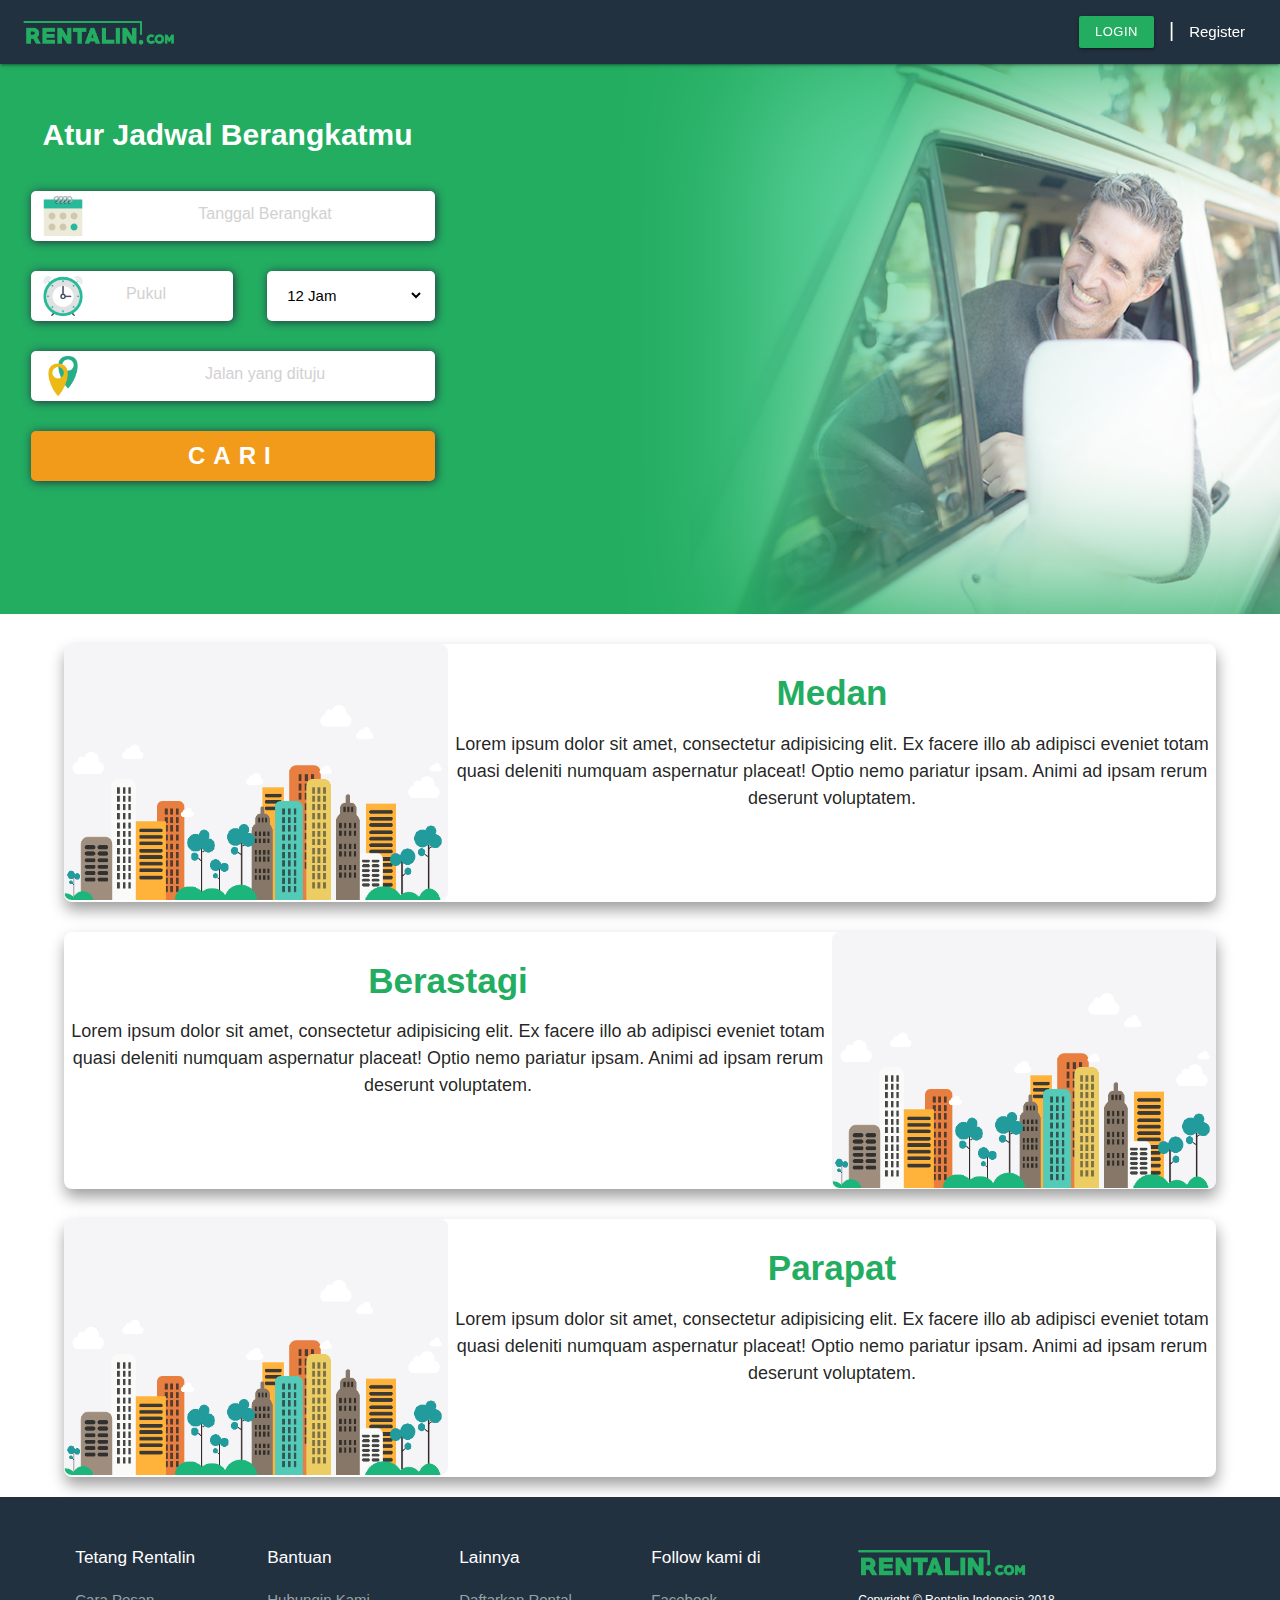
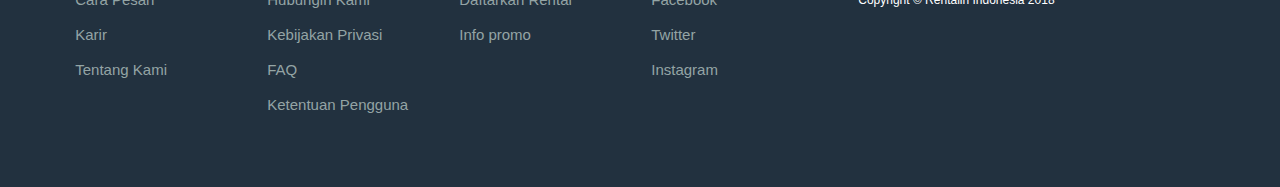
==== index.html @ c1181179 "Initial commit" ====
<!DOCTYPE html>
<html>
  <head>
    <!--Import Google Icon Font-->
    <link href="https://fonts.googleapis.com/icon?family=Material+Icons" rel="stylesheet">
    <!--Import materialize.css-->
    <link type="text/css" rel="stylesheet" href="css/materialize.css"  media="screen,projection"/>
    <link rel="stylesheet" href="style.css">
    <link rel="shortcut icon" href="img/favicon.jpg">
    <title>Selamat Datang Di Rentalin</title>
    <!--Let browser know website is optimized for mobile-->
    <meta name="viewport" content="width=device-width, initial-scale=1.0"/>
  </head>

  <body>

<!-- Navbar -->
    <div class="navbar-fixed">
        <nav class="header-color">
            <div class="nav-wrapper">
                <div class="container-navbar">
                <a href="index.html" class="brand-logo"><img src="img/logo.png" class="logo"></a>
                    <ul class="right hide-on-med-and-down">
                        <li><a class="waves-effect waves-light btn-small modal-trigger" href="#modal1">LOGIN</a></li>
                        <li class="batas-nav">|</li>
                        <li><a href="badges.html">Register</a></li>
                    </ul>
                </div>
                <a href="#" data-target="mobile-nav" class="sidenav-trigger"><i class="material-icons">menu</i></a>
            </div>
        </nav>
    </div>

        <ul class="sidenav" id="mobile-nav">
            <li><a href="#modal1" class="modal-trigger">Login</a></li>
            <li><a href="#">Register</a></li>
        </ul>

        
<!-- Modal Structure -->
        <div id="modal1" class="modal modal-modif">
            <div class="modal-content">
                <h4>Login</h4>
                <form action="">
                        <div class="row">
                                <div class="col s12">
                                  <div class="row">
                                    <div class="input-field col s12">
                                      <input type="email" id="email-input" class="autocomplete">
                                      <label for="email-input">Username</label>
                                    </div>
                                    <div class="input-field col s12">
                                      <input type="password" id="password-input" class="autocomplete">
                                      <label for="password-input">Password</label>
                                    </div>
                                  </div>
                                </div>
                              </div>
                              <div class="modal-footer">
                                    <a href="#" class="modal-close waves-effect waves-green btn-flat" name="action">Login</a>
                                </div>
                </form>
            </div>

        </div>

<!-- Banner -->
        <div class="banner">
            <form action="">
                <div class="row">
                    <div class="col s12 m5 l4">
                        <div class="form-cari">
                            <div class="slogan col s12">
                                <h3 class="slogannya">Atur Jadwal Berangkatmu</h3>
                            </div>
                            <div class="input input-tanggal col s12 m12 l12 xl12">
                                    <img src="img/calender.png" class="icon">
                                    <input type="text" placeholder="Tanggal Berangkat" class="datepicker col s7 offset-s2">
                            </div>
                            <div class="input input-jam col s6 m6 l6 xl6">
                                    <img src="img/clock.png" class="icon">
                                    <input type="text" placeholder="Pukul"class="timepicker col s5 xl8 offset-s1">
                            </div>
                            <div class="input input-hari col s5 m5 l5 xl5 offset-s1 offset-m1 offset-l1 offset-xl1">
                                    <select class="browser-default">
                                    <option value="1">12 Jam</option>
                                    <option value="2">24 jam</option>
                                    </select>
                            </div>
                            <div class="input input-lokasi col s12 m12 l12 xl12">
                                    <img src="img/location.png" class="icon">
                                    <input type="text" placeholder="Jalan yang dituju" class="col s7 offset-s2 validate">
                            </div>
                            <button class="btn waves-effect waves-light col s12" type="submit" name="action">CARI
                                </button>
                        </div>
                    </div>
                </div>
            </form>
        </div>

<!-- Information -->

        <div class="container-info cf">
            <div class="row row-warna center">
                <div class="gambar-info col s12 m4">
                    <img class="responsive-img" src="img/city.png" alt="">
                </div>
                <div class="isi">
                <h4>Medan</h4>
                <p>Lorem ipsum dolor sit amet, consectetur adipisicing elit. Ex facere illo ab adipisci eveniet totam quasi deleniti numquam aspernatur placeat! Optio nemo pariatur ipsam. Animi ad ipsam rerum deserunt voluptatem.</p>
                </div>
            </div>
            <div class="row row-warna center">
                <div class="gambar-info col s12 m4 right">
                    <img class="responsive-img" src="img/city.png" alt="">
                </div>
                <div class="isi">
                <h4>Berastagi</h4>
                <p>Lorem ipsum dolor sit amet, consectetur adipisicing elit. Ex facere illo ab adipisci eveniet totam quasi deleniti numquam aspernatur placeat! Optio nemo pariatur ipsam. Animi ad ipsam rerum deserunt voluptatem.</p>
                </div>
            </div>
            <div class="row row-warna center">
                <div class="gambar-info col s12 m4">
                    <img class="responsive-img" src="img/city.png" alt="">
                </div>
                <div class="isi">
                <h4>Parapat</h4>
                <p>Lorem ipsum dolor sit amet, consectetur adipisicing elit. Ex facere illo ab adipisci eveniet totam quasi deleniti numquam aspernatur placeat! Optio nemo pariatur ipsam. Animi ad ipsam rerum deserunt voluptatem.</p>
                </div>
            </div>
        </div>


<!-- footer -->
        <footer class="footer-color">
            <div class="container-footer">
                <div class="row">
                    <div class="list col s5 m2 xl2">
                        <h6>Tetang Rentalin</h6>
                        <ul>
                            <li><a href="">Cara Pesan</a></li>
                            <li><a href="">Karir</a></li>
                            <li><a href="">Tentang Kami</a></li>
                        </ul>
                    </div>
                    <div class="list col s5 m2 xl2">
                        <h6>Bantuan</h6>
                        <ul>
                            <li><a href="">Hubungin Kami</a></li>
                            <li><a href="">Kebijakan Privasi</a></li>
                            <li><a href="">FAQ</a></li>
                            <li><a href="">Ketentuan Pengguna</a></li>
                        </ul>
                    </div>
                    <div class="list col s5 m2 xl2">
                        <h6>Lainnya</h6>
                        <ul>
                            <li><a href="">Daftarkan Rental</a></li>
                            <li><a href="">Info promo</a></li>
                        </ul>
                    </div>
                    <div class="list col s5 m2 xl2">
                        <h6>Follow kami di</h6>
                        <ul>
                            <li><a href="">Facebook</a></li>
                            <li><a href="">Twitter</a></li>
                            <li><a href="">Instagram</a></li>
                        </ul>
                    </div>
                    <div class="list col s5 m3 xl3">
                    <img src="img/logo.png" alt="">
                    <div class="copyright">Copyright &copy; Rentalin Indonesia 2018</div>
                    </div>
                </div>
            </div>
        </footer>





    
    <!--JavaScript at end of body for optimized loading-->
    <script type="text/javascript" src="js/materialize.js"></script>
    <script>
        const sideNav = document.querySelectorAll('.sidenav');
        M.Sidenav.init(sideNav);

        const modals = document.querySelectorAll('.modal');
        M.Modal.init(modals);

        const datePicker = document.querySelectorAll('.datepicker');
        M.Datepicker.init(datePicker);

        const timePicker = document.querySelectorAll('.timepicker');
        M.Timepicker.init(timePicker);
    </script>
  </body>
</html>
---- style.css ----
/**
 * For modern browsers
 * 1. The space content is one way to avoid an Opera bug when the
 *    contenteditable attribute is included anywhere else in the document.
 *    Otherwise it causes space to appear at the top and bottom of elements
 *    that are clearfixed.
 * 2. The use of `table` rather than `block` is only necessary if using
 *    `:before` to contain the top-margins of child elements.
 */
 .cf:before,
 .cf:after {
     content: " "; /* 1 */
     display: table; /* 2 */
 }
 
 .cf:after {
     clear: both;
 }
 
 /**
  * For IE 6/7 only
  * Include this rule to trigger hasLayout and contain floats.
  */
 .cf {
     *zoom: 1;
 }

@media (min-width: 720px) {
    .form-cari {
        margin-left: 20px;
    }
  }

  @media (max-width: 640px){
      .modal-modif {
          width: 70% !important;
      }

      .row-warna p {
          padding-right: 10px !important;
          padding-left: 10px !important;
      }

      .row-warna h4 {
        padding-top: 50px;
        margin-right: 0px !important;
      }
  }

  @media (max-width: 840px){
    .modal-modif {
        width: 70% !important;
      }
  }

.header-color {
    background-color: #22313f
}

.container-navbar {
    padding-left: 20px;
    padding-right: 20px;
}

.material-icons {
    color: #23ad61;
}

.logo {
    width: 180px;
    margin-left: -10px;
}

.btn-small {
    background-color: #23ad61;
}

.btn-small:hover{
    background-color: #2acb72;
}

.batas-nav {
    font-size: 20px;
    line-height: 60px;
}

.banner {
    background-image: url(img/Banner.png);
    width: 100%;
    height: 550px;
    background-size: cover;
    background-repeat: no-repeat;
    background-position: left;
}

.form-cari {
    margin-top: 25px;
    height: 500px;
    width: 100%;
    border-radius: 5px;
}

.slogan h3{
    font-size: 30px;
    font-weight: bold;
    color: #fff;
    margin-bottom: 40px;
}

.input {
    margin-bottom: 30px;
}

.input-tanggal {
    background-color: #fff;
    height: 50px;
    width: 100%;
    border-radius: 5px;
    box-shadow: 1px 1px 10px #22313f;
}

.input-jam {
    background-color: #fff;
    height: 50px;
    width: 100%;
    border-radius: 5px;
    box-shadow: 1px 1px 10px #22313f;
}

.input-hari {
    background-color: #fff;
    height: 50px;
    width: 100%;
    border-radius: 5px;
    box-shadow: 1px 1px 10px #22313f;
}

.input-lokasi {
    background-color: #fff;
    height: 50px;
    width: 100%;
    border-radius: 5px;
    box-shadow: 1px 1px 10px #22313f;
}

.icon {
    margin-top: 5px;
    width: 40px;
    float: left;
    margin-right: 2%;
}

.browser-default {
    margin-top: 2px;
    width: 100%;
    border: none;   
}

.input input{
    text-align: center;
    border-bottom: none !important;
}

.browser-default:hover {
    border: none;   
}

.datepicker-date-display {
    background-color: #23ad61;
}

.timepicker-digital-display {
    background-color: #23ad61'
}


.btn {
    letter-spacing: 8px;
    height: 50px; 
    background-color: #f29b1a;
    font-size: 24px;
    font-weight: bolder;
    border-radius: 5px;
    box-shadow: 1px 1px 10px #22313f;
}

.btn:hover {
    background-color: #f8c92b;
}

.input-field input{
    text-align: left;
    border-bottom: 1px solid #9e9e9e;
}

.modal-modif {
    display: none;
    position: fixed;
    left: 0;
    right: 0;
    background-color: #fafafa;
    padding: 0;
    max-height: 70%;
    width: 25%;
    margin: auto;
    overflow-y: auto;
    border-radius: 2px;
    will-change: top, opacity;
  }

  .modal-footer .btn-flat {
      background-color: #23ad61;
  }

  .container-info {
      padding-left: 5%;
      padding-right: 5%;
  }


  .gambar-info img {
      margin-bottom: -5px;
      border-radius: 8px;
  }

  .row-warna {
      margin-top: 30px;
      box-shadow: 1px 8px 15px #9e9e9e;
      width: 100%;
      height: auto;
      border-radius: 8px;
      padding: 0;
  }

  .row .gambar-info  {
      padding: 0 0 !important;
  }

  .row-warna h4 {

  }

  .isi h4{
    font-size:35px; 
    font-weight: bold;
    padding-top: 30px;
    color: #23ad61;
}

  .isi p{
      font-size:18px; 
  }

.container-footer {
    padding-left: 5%;
    padding-right: 5%;
}

.footer-color {
    background-color: #22313f;
    padding-top: 40px;
    padding-bottom: 50px;
    color: #fff
}

.footer-color ul li a {
    color: #94a4a5;
    line-height: 35px;
}

.footer-color ul li a:hover {
    color: #fff;
}

.footer-color .row {
    margin-bottom: 0px;
}

  .list img {
      margin-top: -10px;
      width: 200px;
  }

  .copyright {
      font-size: 12px;
      font-weight: lighter;
      margin-left: 15px;
      margin-top: -20px;
  }
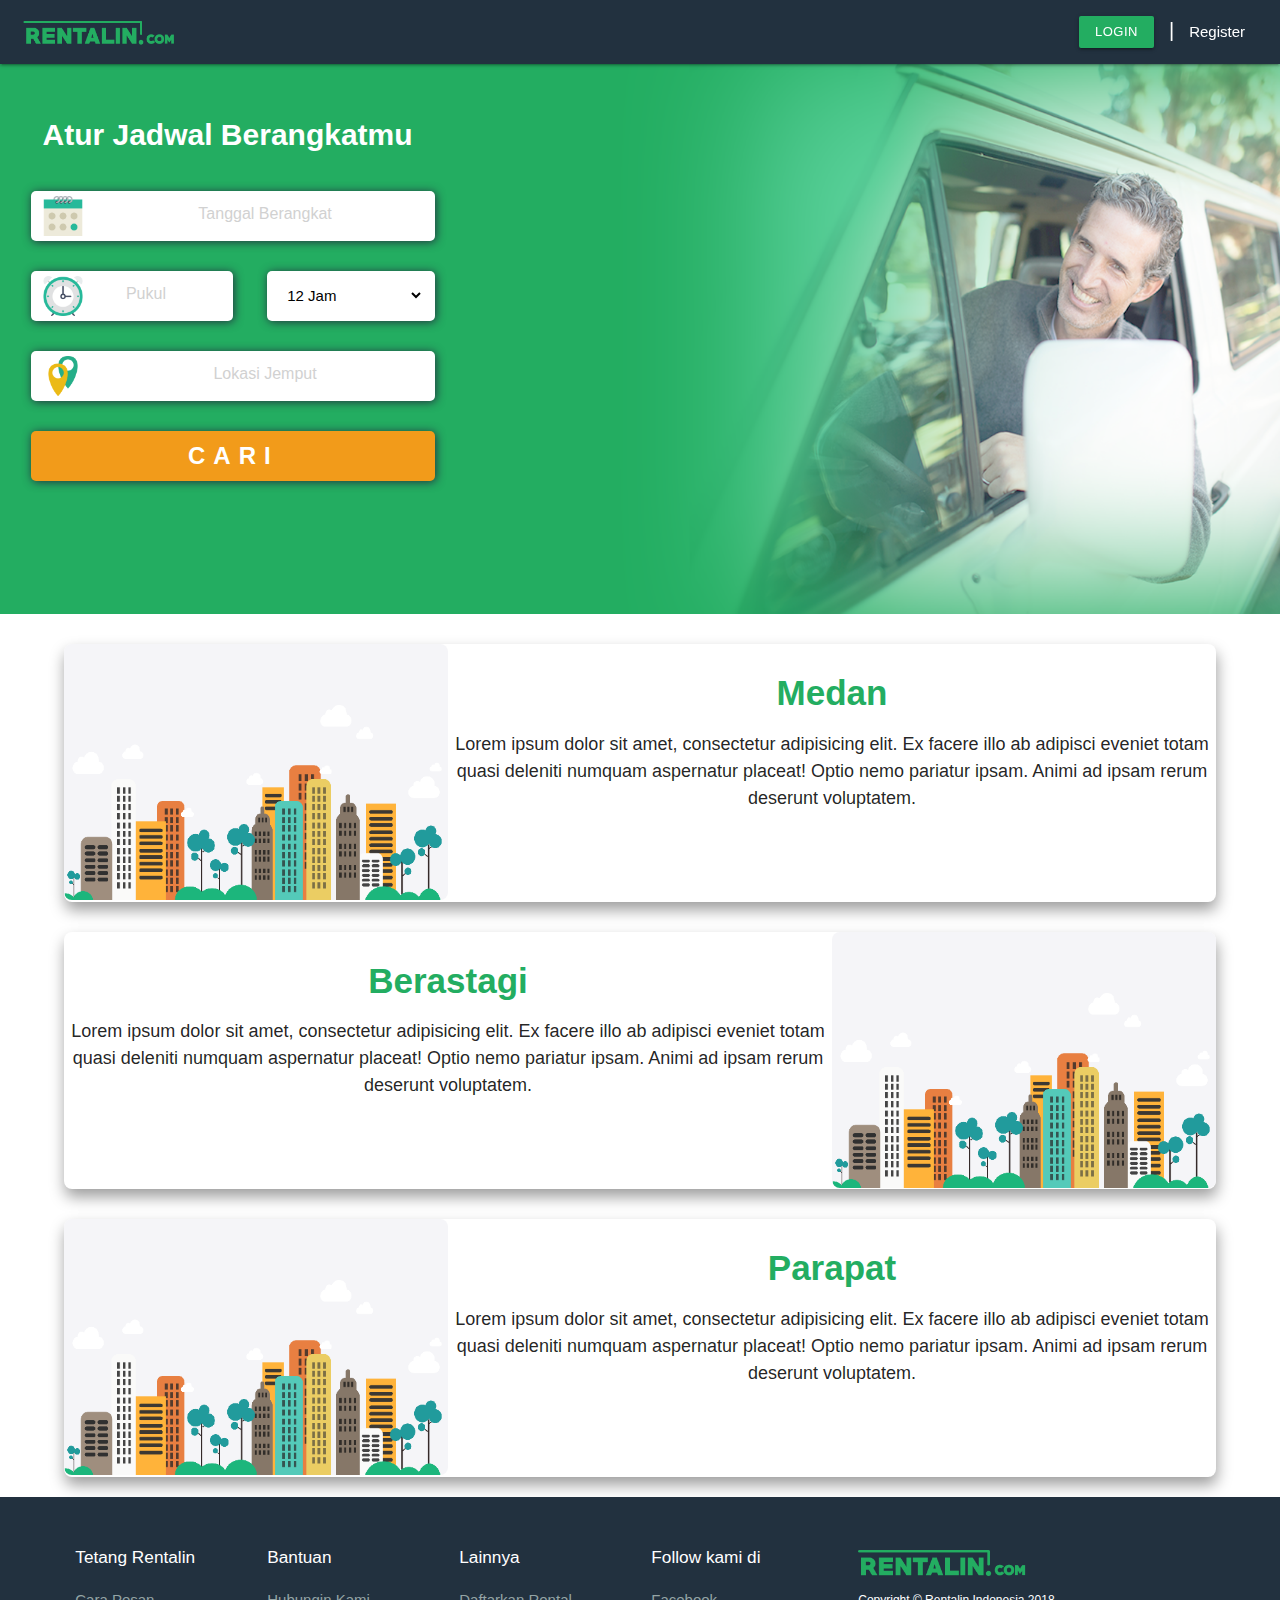
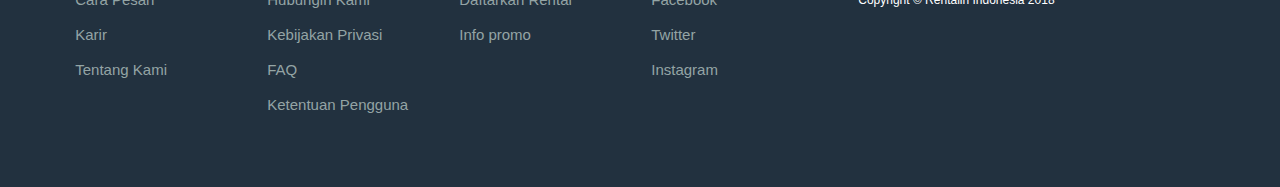
==== commit 5a6a8050: "Initial commit" ====
--- a/index.html
+++ b/index.html
@@ -20,7 +20,7 @@
             <div class="nav-wrapper">
                 <div class="container-navbar">
                 <a href="index.html" class="brand-logo"><img src="img/logo.png" class="logo"></a>
-                    <ul class="right hide-on-med-and-down">
+                    <ul class="right tbl-login hide-on-med-and-down">
                         <li><a class="waves-effect waves-light btn-small modal-trigger" href="#modal1">LOGIN</a></li>
                         <li class="batas-nav">|</li>
                         <li><a href="badges.html">Register</a></li>
@@ -66,7 +66,7 @@
 
 <!-- Banner -->
         <div class="banner">
-            <form action="">
+            <form action="orderan.html">
                 <div class="row">
                     <div class="col s12 m5 l4">
                         <div class="form-cari">
@@ -75,23 +75,23 @@
                             </div>
                             <div class="input input-tanggal col s12 m12 l12 xl12">
                                     <img src="img/calender.png" class="icon">
-                                    <input type="text" placeholder="Tanggal Berangkat" class="datepicker col s7 offset-s2">
+                                    <input type="text" placeholder="Tanggal Berangkat" class="datepicker col s7 offset-s2" id="tanggal">
                             </div>
                             <div class="input input-jam col s6 m6 l6 xl6">
                                     <img src="img/clock.png" class="icon">
-                                    <input type="text" placeholder="Pukul"class="timepicker col s5 xl8 offset-s1">
+                                    <input type="text" placeholder="Pukul"class="timepicker col s5 xl8 offset-s1" id="jam">
                             </div>
                             <div class="input input-hari col s5 m5 l5 xl5 offset-s1 offset-m1 offset-l1 offset-xl1">
-                                    <select class="browser-default">
+                                    <select class="browser-default" id="hari">
                                     <option value="1">12 Jam</option>
                                     <option value="2">24 jam</option>
                                     </select>
                             </div>
                             <div class="input input-lokasi col s12 m12 l12 xl12">
                                     <img src="img/location.png" class="icon">
-                                    <input type="text" placeholder="Jalan yang dituju" class="col s7 offset-s2 validate">
-                            </div>
-                            <button class="btn waves-effect waves-light col s12" type="submit" name="action">CARI
+                                    <input type="text" placeholder="Lokasi Jemput" class="col s7 offset-s2 validate" id="lokasi">
+                            </div>
+                            <button class="btn waves-effect waves-light col s12" type="submit" type="submit" onclick="daftarRental()">CARI
                                 </button>
                         </div>
                     </div>
@@ -99,8 +99,8 @@
             </form>
         </div>
 
+
 <!-- Information -->
-
         <div class="container-info cf">
             <div class="row row-warna center">
                 <div class="gambar-info col s12 m4">
@@ -196,5 +196,6 @@
         const timePicker = document.querySelectorAll('.timepicker');
         M.Timepicker.init(timePicker);
     </script>
+
   </body>
 </html>
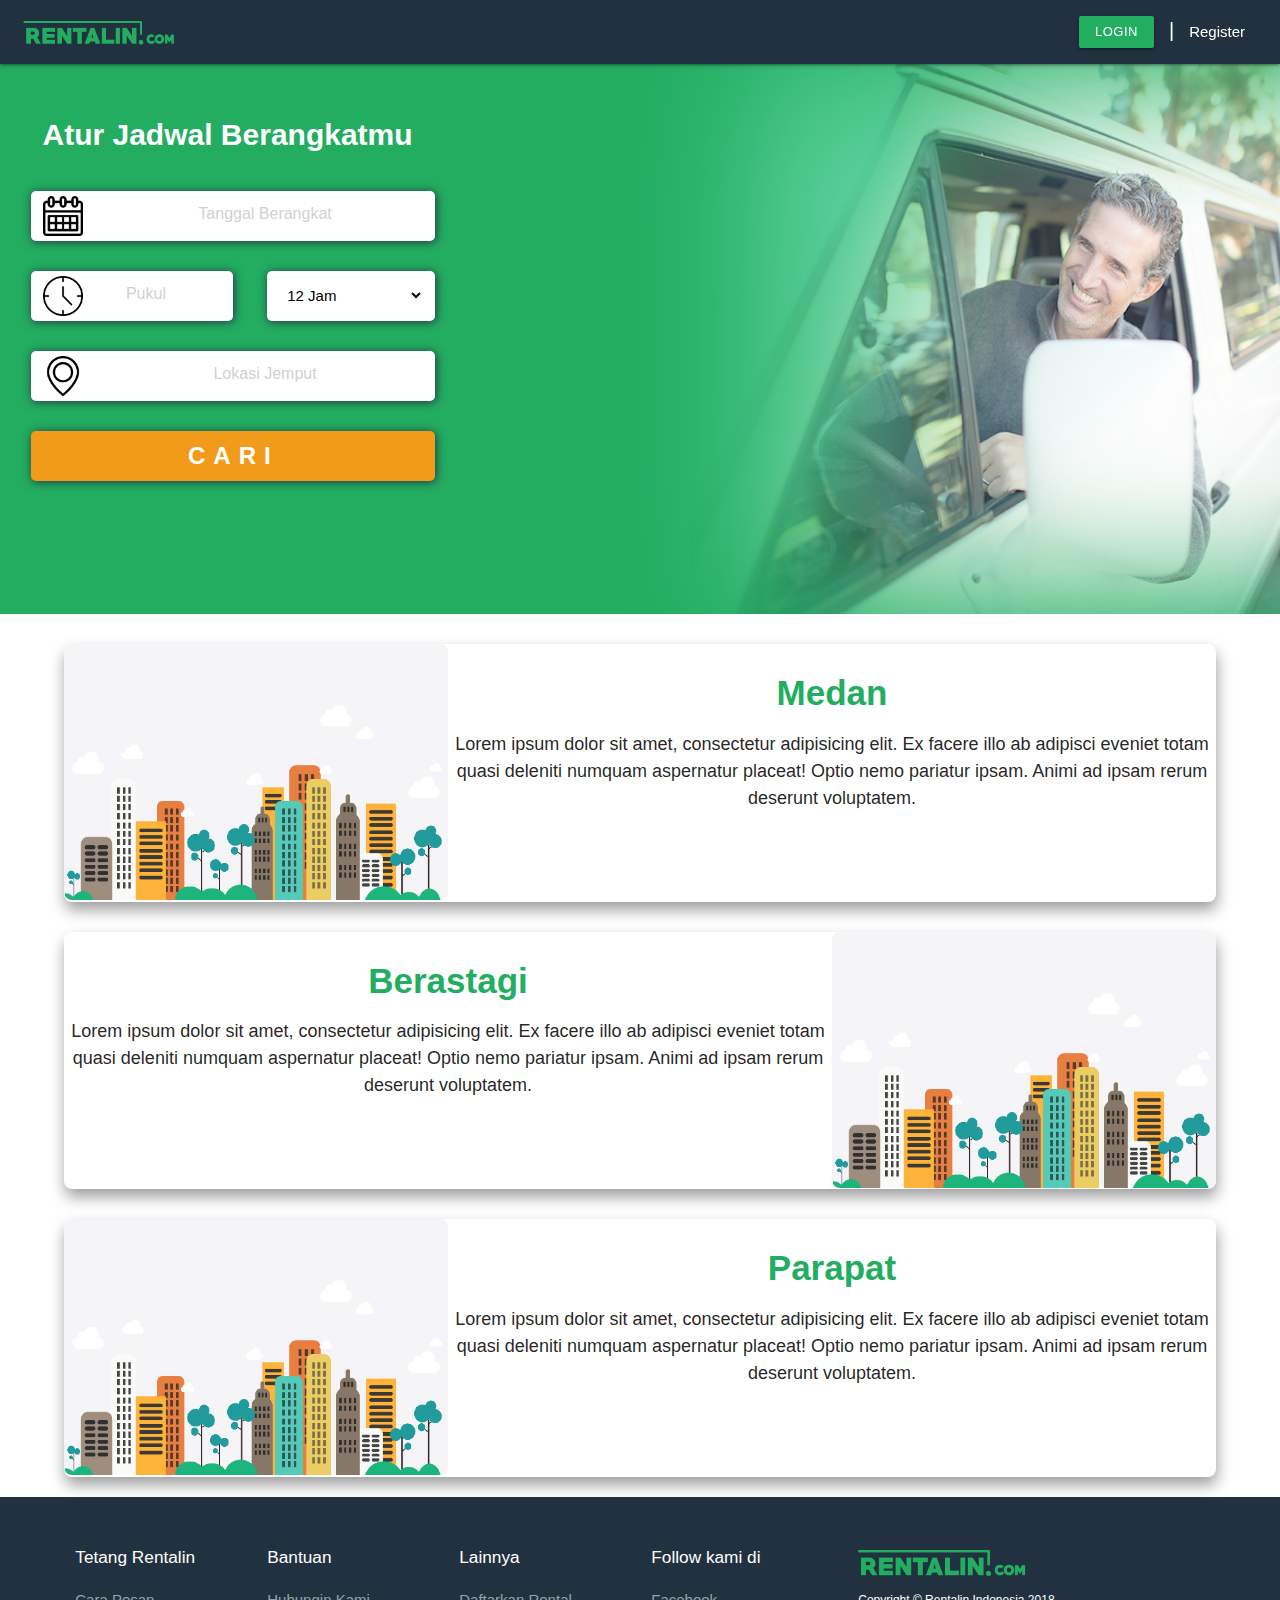
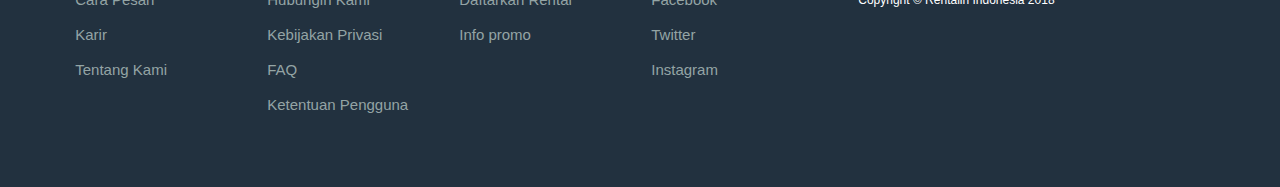
==== commit edcb9a89: "Initial commit" ====
--- a/index.html
+++ b/index.html
@@ -74,7 +74,7 @@
                                 <h3 class="slogannya">Atur Jadwal Berangkatmu</h3>
                             </div>
                             <div class="input input-tanggal col s12 m12 l12 xl12">
-                                    <img src="img/calender.png" class="icon">
+                                    <img src="img/kalender.png" class="icon">
                                     <input type="text" placeholder="Tanggal Berangkat" class="datepicker col s7 offset-s2" id="tanggal">
                             </div>
                             <div class="input input-jam col s6 m6 l6 xl6">
@@ -88,7 +88,7 @@
                                     </select>
                             </div>
                             <div class="input input-lokasi col s12 m12 l12 xl12">
-                                    <img src="img/location.png" class="icon">
+                                    <img src="img/placeholder.png" class="icon">
                                     <input type="text" placeholder="Lokasi Jemput" class="col s7 offset-s2 validate" id="lokasi">
                             </div>
                             <button class="btn waves-effect waves-light col s12" type="submit" type="submit" onclick="daftarRental()">CARI
